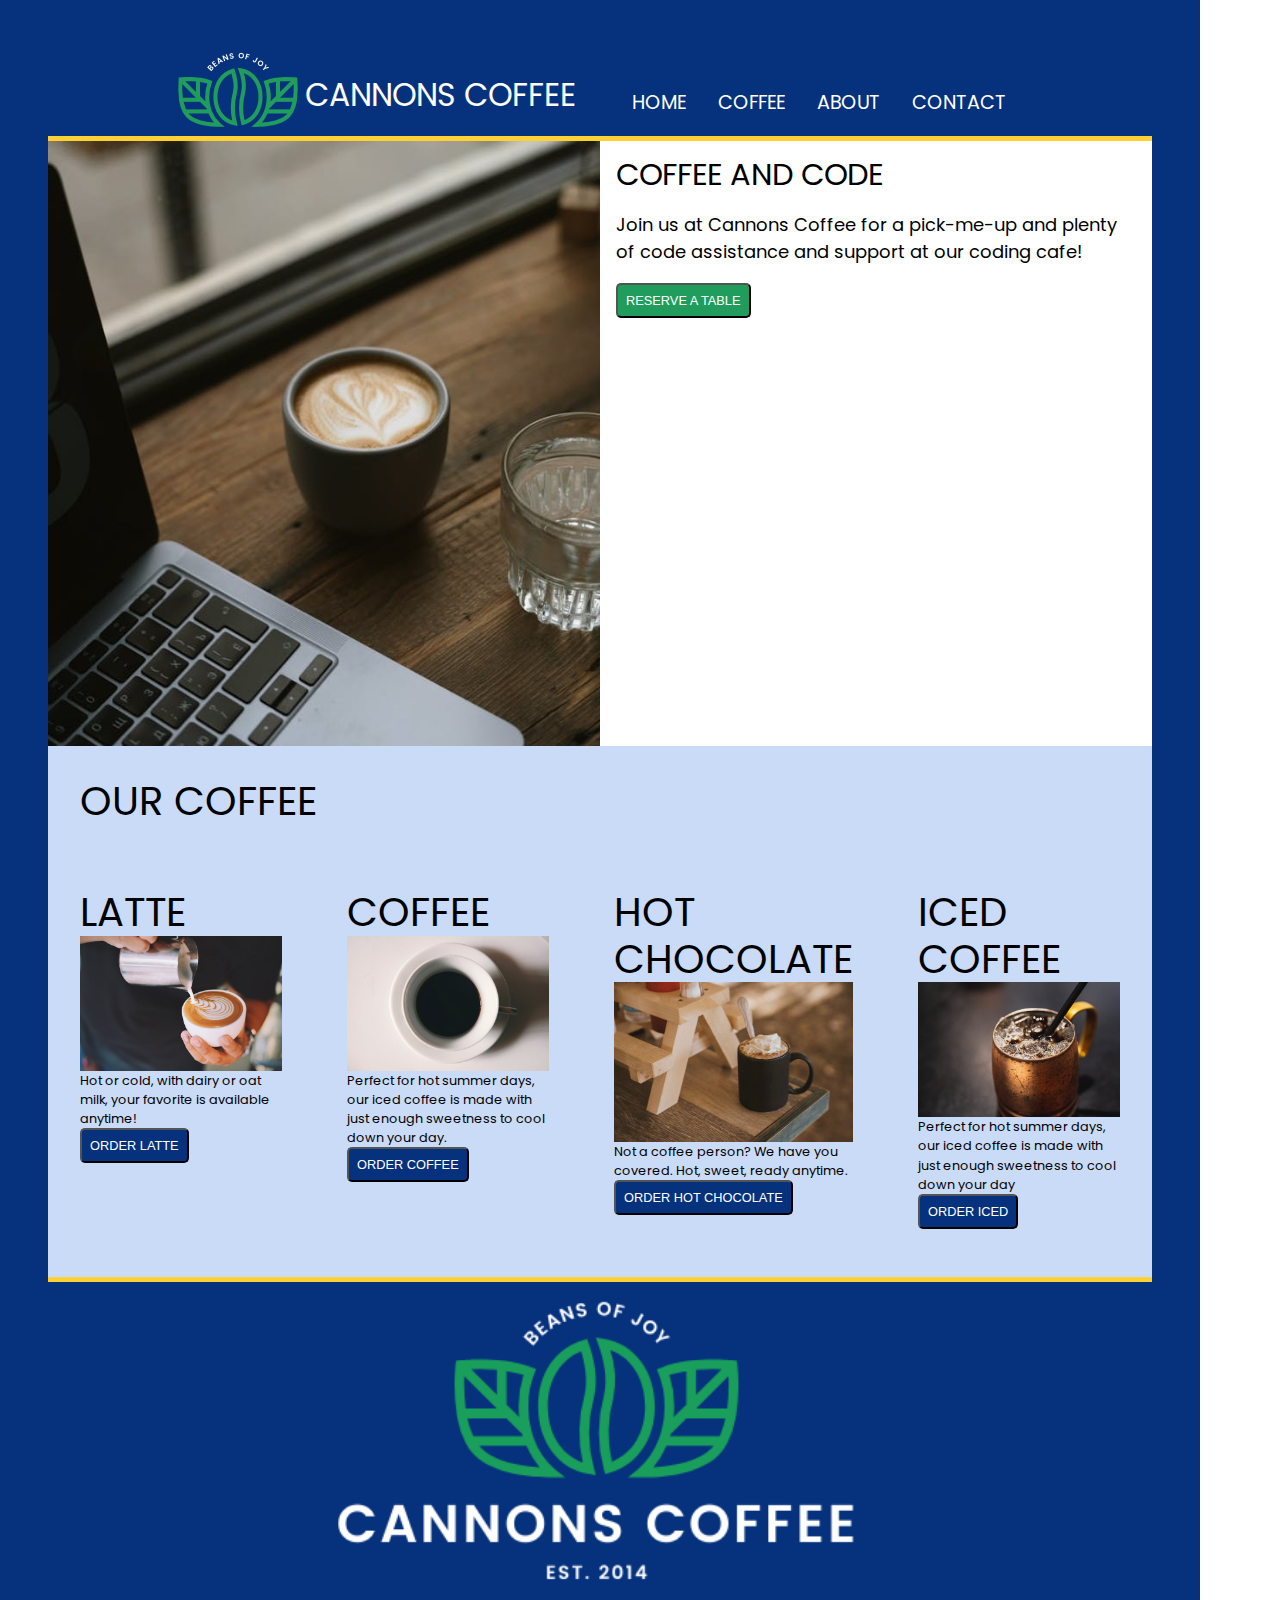
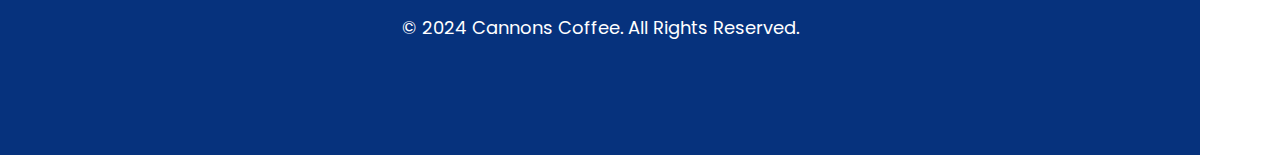
==== index.html @ 7f1a0e30 "initial commit" ====
<html lang="en">
  <head>
    <meta charset="UTF-8" />
    <meta content="width=device-width, initial-scale=1" name="viewport" />
    <title>Cannons Coffee homepage</title>
    <link rel="stylesheet" href="css/styles.css" />
  </head>
  <body>
    <div class="wrapper">
      <header>
        <div class="navbar">
          <div class="branding">
            <img
              src="images/logo-nav.png"
              alt="Cannons Coffee Logo, Beans of Joy"
            />
            <h1>Cannons Coffee</h1>
          </div>
          <div class="links">
            <nav>
              <ul>
                <li><a href="index.html">Home</a></li>
                <li><a href="latte.html">Coffee</a></li>
                <li>
                  <a href="https://www.manhattanvillecoffee.com">About</a>
                </li>
                <li><a href="mailto:anthonymstowers@gmail.com">Contact</a></li>
              </ul>
            </nav>
          </div>
        </div>
      </header>

      <main>
        <div class="card1">
          <img
            src="images/coffee-computer.jpg"
            alt="Laptop with a cup of coffee and a glass of water"
          />
          <div class="content">
            <h2>Coffee and Code</h2>
            <p>
              Join us at Cannons Coffee for a pick-me-up and plenty of code
              assistance and support at our coding cafe!
            </p>
            <button><a href="">Reserve a table</a></button>
          </div>
        </div>
        <h2 class="title">Our Coffee</h2>
        <div class="container">
          <div class="card card2">
            <h2>Latte</h2>
            <img src="images/latte.jpg" alt="Latte in a cup" />

            <p>
              Hot or cold, with dairy or oat milk, your favorite is available
              anytime!
            </p>
            <button><a href="">Order Latte</a></button>
          </div>
          <div class="card card3">
            <h2>Coffee</h2>
            <img src="images/coffee.jpg" alt="Coffee in a cup" />
            <p>
              Perfect for hot summer days, our iced coffee is made with just
              enough sweetness to cool down your day.
            </p>
            <button><a href="">Order Coffee</a></button>
          </div>
          <div class="card card4">
            <h2>Hot Chocolate</h2>
            <img
              src="images/hotchoc.jpg"
              alt="Hot chocolate in a cup with whipped cream"
            />

            <p>
              Not a coffee person? We have you covered. Hot, sweet, ready
              anytime.
            </p>
            <button><a href="">Order Hot Chocolate</a></button>
          </div>
          <div class="card card5">
            <h2>Iced Coffee</h2>
            <img src="images/iced.jpg " alt="Iced tea in a mug with a straw " />
            <p>
              Perfect for hot summer days, our iced coffee is made with just
              enough sweetness to cool down your day
            </p>
            <button><a href="">Order Iced</a></button>
          </div>
        </div>
      </main>
      <footer>
        <img
          src="images/logo-footer.png"
          alt="Cannons Coffee, Beans of Joy! Est. 2014"
        />
        <p>&copy; 2024 Cannons Coffee. All Rights Reserved.</p>
      </footer>
    </div>
  </body>
</html>
---- css/styles.css ----
@import url('https://fonts.googleapis.com/css2?family=Poppins:ital,wght@0,100;0,200;0,300;0,400;0,500;0,600;0,700;0,800;0,900;1,100;1,200;1,300;1,400;1,500;1,600;1,700;1,800;1,900&display=swap');

:root {  
    --black: #00000;
    --catalina: #06327d;
    --bluetiful: #2b70e4;
    --vegan: #209d5c;
    --sunglow: #ffd034;
    --white: #ffffff;
    --light-blue: #cadbf8;
  }

  .wrapper {
    max-width:1200px;

  /*for some reason, unless I remove the instructed padding, 
  the background colors of each element don't extend all the way
  to the edges of the page this site:
  (https://stackoverflow.com/questions/31733626/css-background-colour-not-extending-to-the-edge-of-the-screen) 
  instructed me to remove padding to solve */
    padding:0;
    margin:0p;
  }
  
  html {
    box-sizing: border-box;
  }
  
  *,
  *:before,
  *:after {
    box-sizing: inherit;
  }
  
  body {
    font-family: "Poppins", sans-serif;
    font-size: 1.125rem;
    line-height: 1.5;
    margin:0 auto;
  }
  
  main{
    padding:0;
    margin 0 auto;
  }
  
  h1, h2, button a, nav ul{
    text-transform:uppercase;
    font-weight:normal;
  }

  h1{
    
    font-size:3.5vh;
    line-height:1.1667;
    margin: 0 auto;
    max-width: 100%;
    padding-top:1.8rem;
    padding-left:.4rem;
    color:var(--white);
  }

  h2{
    font-size:2.5rem;
    line-height:1.1667;
    margin: 0;
  }
  
  h3{
    font-size:1.75rem;
    line-height:1.1667;
  }

  .title{
    background-color:var(--light-blue);
    padding:2rem;
  }
  /*Set up a horizontal responsive navbar. Style it any way you like.*/
  ul {
    display: flex;
    flex-flow: row wrap;
    justify-content: center;
    align-items: flex-end;
    overflow: hidden;
     list-style: none;
  }

  .navbar {
    display: flex;
    flex-flow: row wrap;
    justify-content: center;
    align-items: flex-end;
  }
  .branding {
    display:grid; 
    grid-template-columns: auto auto;
  }

  .navbar a {
    text-decoration: none;
    color: var(--white);
  }


  nav a {
    color: var();
    text-align: center;
    padding: 1rem;
    text-decoration: none;
    font-size: 1.2rem;
  }
  
  nav a:hover {
    color: var(--sunglow);
  }
  
  nav a.active {
    background-color: var(--sunglow);
  }
  
  header{
    margin: 0 auto;
    padding: 0;
    border-bottom:5px solid var(--sunglow);
    background-color:var(--catalina);
  }
  
  header img{
    margin:0 auto;
    max-width: 100%;
    margin-bottom:.5rem;
  }
  
  /*body formatting*/
  body img {
    max-width: 100%;
  }
  button {
    padding: 0.5rem;
    margin-bottom:1rem;
    border-radius: 5px;
    color: white;
    text-decoration: none;
    font-size: 0.8rem;
    background-color:var(--catalina);
  }
  
  button a{
    text-decoration:none;
    color:var(--white);
    text-transform:uppercase;
  }
  button:hover {
    background-color: var(--sunglow);

  }

  button:hover a{
    color: var(--catalina);
  }

  .card1 button:hover,  .card1 button:hover a{
    background-color:var(--catalina);
    color:var(--sunglow);
  }


  h1{
    color: var(--white);
  }
  
  .container {
    display: grid;
    grid-template-columns: fr;
    grid-template-rows: fr fr fr fr;
    background-color: var(--light-blue);
  }
  
  footer{
    color:white;
    margin:0 auto;
    padding:0;
    border-top: 5px solid var(--sunglow);
    border-bottom:3rem solid var(--catalina);
    text-align:center;
    background-color: var(--catalina);

  }

  footer img{
    width:50%;
  }
  .card {
    gap: 1rem;
    background-color: var(--light-blue);
    padding: 2rem;
    margin: 0 auto;
  }

  .card1 {
    display:grid;
    grid-template-columns:1fr 1fr;
    grid-column: 1/3;
    background-color:var(--white);
  }


  .card1 h2{
    font-size:3.4vh;
    
  }


  .card1 button{
    background-color:var(--vegan)
  }

  .card1 img {
    padding:1rem;
  }

  .content{
    margin:1rem;
  }
  


/*Now let's add the navbar breakpoint*/
@media screen and (max-width: 600px) {
  nav {
    justify-content:center;
  }
}
/* for grid mobile dimensions are the default */
  /*from 550px - 699px - display with 2 cards 
  per row At tablet dimensions*/
  
  @media screen and (min-width: 550px) {
    .card1 img{
      padding:0;
    }

    .container{
      grid-template-columns: 1fr 1fr;
      gap: 0.5rem;
      background-color:var(--light-blue);
    }
  .latte{
    padding:0;
    margin:0;
  }
  }
  /*
  - At desktop dimensions, the cards are 4 across */

  @media screen and (min-width: 900px) {
    .card img, {
      width:150px;
      margin: 0;
      padding:0;
      border-radius:.1rem;
    }

    .latte{
      width:100%;
      padding:0;
    }
  
    .card p{
      font-size:.8rem;
      margin: 0;
      padding:0;
    }
    .wrapper{
      border:3rem solid var(--catalina);
    }
    .container{
     grid-template-columns: 1fr 1fr 1fr 1fr;
     gap: 1px;
     margin: 0;
     padding:0;
     }

    
     }
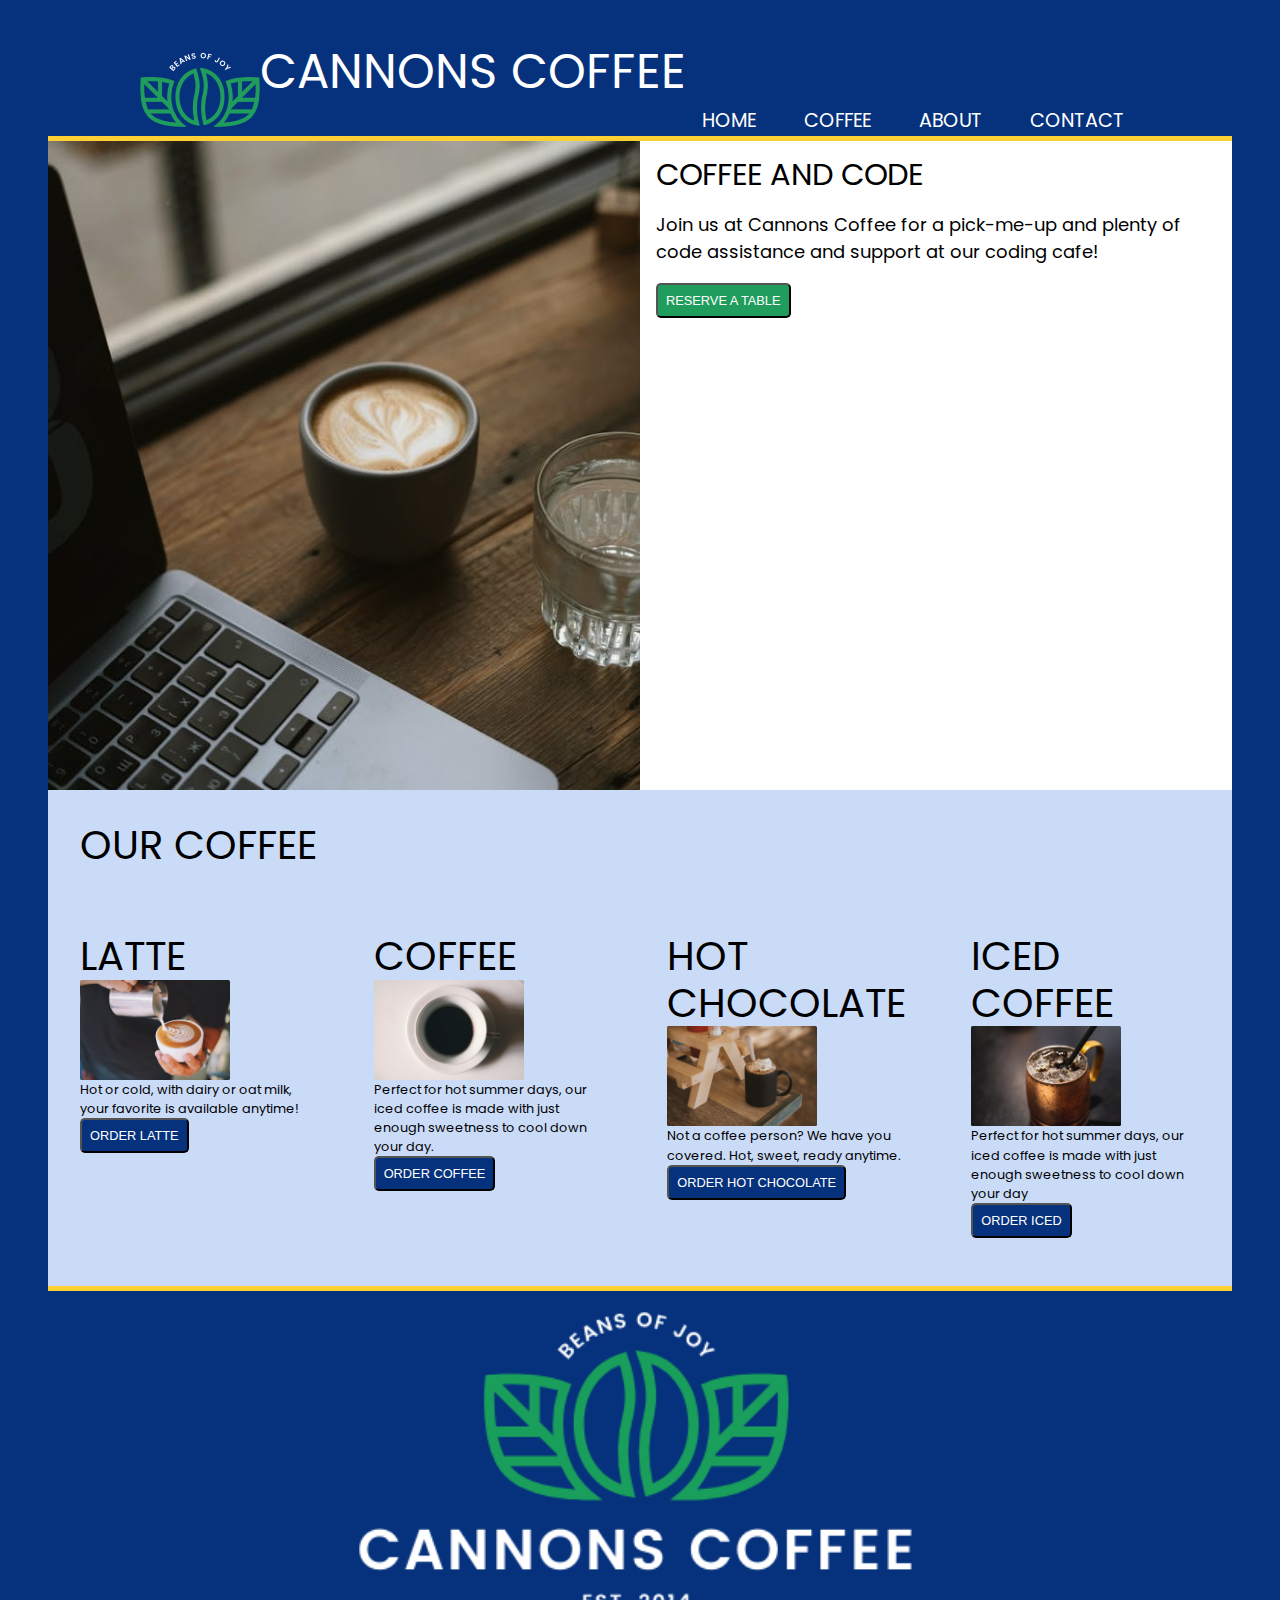
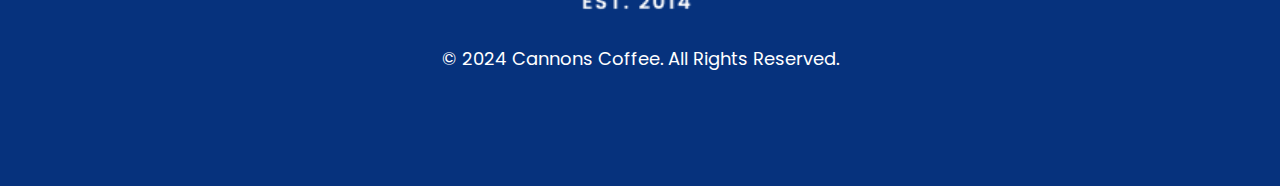
==== commit 5693caaa: "troubleshooting hamburger" ====
--- a/index.html
+++ b/index.html
@@ -18,7 +18,30 @@
           </div>
           <div class="links">
             <nav>
-              <ul>
+              <button id="burger-button">
+                <svg
+                  id="menu-open"
+                  class="visible"
+                  xmlns="http://www.w3.org/2000/svg"
+                  viewBox="0 0 448 512"
+                >
+                  <!--!Font Awesome Free 6.7.1 by @fontawesome - https://fontawesome.com License - https://fontawesome.com/license/free Copyright 2024 Fonticons, Inc.-->
+                  <path
+                    d="M0 96C0 78.3 14.3 64 32 64l384 0c17.7 0 32 14.3 32 32s-14.3 32-32 32L32 128C14.3 128 0 113.7 0 96zM0 256c0-17.7 14.3-32 32-32l384 0c17.7 0 32 14.3 32 32s-14.3 32-32 32L32 288c-17.7 0-32-14.3-32-32zM448 416c0 17.7-14.3 32-32 32L32 448c-17.7 0-32-14.3-32-32s14.3-32 32-32l384 0c17.7 0 32 14.3 32 32z"
+                  />
+                </svg>
+                <svg
+                  id="menu-closed"
+                  xmlns="http://www.w3.org/2000/svg"
+                  viewBox="0 0 384 512"
+                >
+                  <!--!Font Awesome Free 6.7.1 by @fontawesome - https://fontawesome.com License - https://fontawesome.com/license/free Copyright 2024 Fonticons, Inc.-->
+                  <path
+                    d="M342.6 150.6c12.5-12.5 12.5-32.8 0-45.3s-32.8-12.5-45.3 0L192 210.7 86.6 105.4c-12.5-12.5-32.8-12.5-45.3 0s-12.5 32.8 0 45.3L146.7 256 41.4 361.4c-12.5 12.5-12.5 32.8 0 45.3s32.8 12.5 45.3 0L192 301.3 297.4 406.6c12.5 12.5 32.8 12.5 45.3 0s12.5-32.8 0-45.3L237.3 256 342.6 150.6z"
+                  />
+                </svg>
+              </button>
+              <ul class="navbar">
                 <li><a href="index.html">Home</a></li>
                 <li><a href="latte.html">Coffee</a></li>
                 <li>
@@ -99,5 +122,6 @@
         <p>&copy; 2024 Cannons Coffee. All Rights Reserved.</p>
       </footer>
     </div>
+    <script src="js/hamburger.js"></script>
   </body>
 </html>
--- a/css/styles.css
+++ b/css/styles.css
@@ -1,288 +1,336 @@
-
-@import url('https://fonts.googleapis.com/css2?family=Poppins:ital,wght@0,100;0,200;0,300;0,400;0,500;0,600;0,700;0,800;0,900;1,100;1,200;1,300;1,400;1,500;1,600;1,700;1,800;1,900&display=swap');
-
-:root {  
-    --black: #00000;
-    --catalina: #06327d;
-    --bluetiful: #2b70e4;
-    --vegan: #209d5c;
-    --sunglow: #ffd034;
-    --white: #ffffff;
-    --light-blue: #cadbf8;
-  }
-
-  .wrapper {
-    max-width:1200px;
-
+@import url("https://fonts.googleapis.com/css2?family=Poppins:ital,wght@0,100;0,200;0,300;0,400;0,500;0,600;0,700;0,800;0,900;1,100;1,200;1,300;1,400;1,500;1,600;1,700;1,800;1,900&display=swap");
+
+:root {
+  --black: #00000;
+  --catalina: #06327d;
+  --bluetiful: #2b70e4;
+  --vegan: #209d5c;
+  --sunglow: #ffd034;
+  --white: #ffffff;
+  --light-blue: #cadbf8;
+}
+
+.wrapper {
   /*for some reason, unless I remove the instructed padding, 
   the background colors of each element don't extend all the way
   to the edges of the page this site:
   (https://stackoverflow.com/questions/31733626/css-background-colour-not-extending-to-the-edge-of-the-screen) 
   instructed me to remove padding to solve */
-    padding:0;
-    margin:0p;
-  }
-  
-  html {
-    box-sizing: border-box;
-  }
-  
-  *,
-  *:before,
-  *:after {
-    box-sizing: inherit;
-  }
-  
-  body {
-    font-family: "Poppins", sans-serif;
-    font-size: 1.125rem;
-    line-height: 1.5;
-    margin:0 auto;
-  }
-  
-  main{
-    padding:0;
-    margin 0 auto;
-  }
-  
-  h1, h2, button a, nav ul{
-    text-transform:uppercase;
-    font-weight:normal;
-  }
-
-  h1{
-    
-    font-size:3.5vh;
-    line-height:1.1667;
-    margin: 0 auto;
-    max-width: 100%;
-    padding-top:1.8rem;
-    padding-left:.4rem;
-    color:var(--white);
-  }
-
-  h2{
-    font-size:2.5rem;
-    line-height:1.1667;
-    margin: 0;
-  }
-  
-  h3{
-    font-size:1.75rem;
-    line-height:1.1667;
-  }
-
-  .title{
-    background-color:var(--light-blue);
-    padding:2rem;
-  }
-  /*Set up a horizontal responsive navbar. Style it any way you like.*/
-  ul {
-    display: flex;
-    flex-flow: row wrap;
-    justify-content: center;
-    align-items: flex-end;
-    overflow: hidden;
-     list-style: none;
-  }
-
-  .navbar {
-    display: flex;
-    flex-flow: row wrap;
-    justify-content: center;
-    align-items: flex-end;
-  }
-  .branding {
-    display:grid; 
-    grid-template-columns: auto auto;
-  }
-
-  .navbar a {
-    text-decoration: none;
-    color: var(--white);
-  }
-
-
-  nav a {
-    color: var();
-    text-align: center;
+  padding: 0;
+  margin: 0p;
+}
+
+html {
+  box-sizing: border-box;
+}
+
+*,
+*:before,
+*:after {
+  box-sizing: inherit;
+}
+
+body {
+  font-family: "Poppins", sans-serif;
+  font-size: 1.125rem;
+  line-height: 1.5;
+  background-color: var(--catalina);
+  margin: 0 auto;
+}
+
+main {
+  padding: 0;
+  margin: 0 auto;
+}
+
+h1,
+h2,
+button a,
+nav ul {
+  text-transform: uppercase;
+  font-weight: normal;
+}
+
+h1 {
+  font-size: 3.5vh;
+  line-height: 1.1667;
+  margin: 0 auto;
+  max-width: 100%;
+  padding-top: 1.8rem;
+  padding-left: 0.4rem;
+  color: var(--white);
+}
+
+h2 {
+  font-size: 2.5rem;
+  line-height: 1.1667;
+  margin: 0;
+}
+
+h3 {
+  font-size: 1.75rem;
+  line-height: 1.1667;
+}
+
+.title {
+  background-color: var(--light-blue);
+  padding: 2rem;
+}
+/*Set up a horizontal responsive navbar. Style it any way you like.*/
+nav ul {
+  list-style-type: none;
+  display: flex;
+  flex-flow: row wrap;
+  gap: 1rem;
+  margin: 0;
+  padding: 0;
+  align-items: flex-end;
+  justify-content: center;
+}
+
+.navbar {
+  display: flex;
+  flex-flow: row wrap;
+  justify-content: center;
+  align-items: flex-end;
+}
+.branding {
+  display: grid;
+  grid-template-columns: auto auto;
+}
+
+.navbar a {
+  text-decoration: none;
+  color: var(--white);
+}
+
+nav a {
+  color: var();
+  text-align: center;
+  padding: 1rem;
+  text-decoration: none;
+  font-size: 1.2rem;
+}
+
+nav a:hover {
+  color: var(--sunglow);
+}
+
+nav a.active {
+  background-color: var(--sunglow);
+}
+
+header {
+  margin: 0 auto;
+  padding: 0;
+  border-bottom: 5px solid var(--sunglow);
+  background-color: var(--catalina);
+}
+
+header img {
+  margin: 0 auto;
+  max-width: 100%;
+  margin-bottom: 0.5rem;
+}
+
+/*body formatting*/
+body img {
+  max-width: 100%;
+}
+button {
+  padding: 0.5rem;
+  margin-bottom: 1rem;
+  border-radius: 5px;
+  color: white;
+  text-decoration: none;
+  font-size: 0.8rem;
+  background-color: var(--catalina);
+}
+
+button a {
+  text-decoration: none;
+  color: var(--white);
+  text-transform: uppercase;
+}
+button:hover {
+  background-color: var(--sunglow);
+}
+
+button:hover a {
+  color: var(--catalina);
+}
+
+.card1 button:hover,
+.card1 button:hover a {
+  background-color: var(--catalina);
+  color: var(--sunglow);
+}
+
+h1 {
+  color: var(--white);
+  font-size: 3rem;
+  line-height: 1;
+  margin: 0;
+  padding: 0;
+  display: inline-block;
+  text-align: center;
+}
+
+.container {
+  display: grid;
+  grid-template-columns: fr;
+  grid-template-rows: fr fr fr fr;
+  background-color: var(--light-blue);
+}
+
+footer {
+  color: white;
+  margin: 0 auto;
+  padding: 0;
+  border-top: 5px solid var(--sunglow);
+  border-bottom: 3rem solid var(--catalina);
+  text-align: center;
+  background-color: var(--catalina);
+}
+
+footer img {
+  width: 50%;
+}
+.card {
+  gap: 1rem;
+  background-color: var(--light-blue);
+  padding: 2rem;
+  margin: 0 auto;
+}
+
+.card1 {
+  display: grid;
+  grid-template-columns: 1fr 1fr;
+  grid-column: 1/3;
+  background-color: var(--white);
+}
+
+.card1 h2 {
+  font-size: 3.4vh;
+}
+
+.card1 button {
+  background-color: var(--vegan);
+}
+
+.card1 img {
+  padding: 1rem;
+}
+
+.content {
+  margin: 1rem;
+}
+
+/*hiding the burger button so it can be enabled ONLY in mobile*/
+#burger-button {
+  display: none;
+  color: var(--sunglow);
+  background-color: transparent;
+  border: none;
+  cursor: pointer;
+  padding: 0;
+  margin: 1rem auto;
+}
+
+#menu-open,
+#menu-closed {
+  width: 2rem;
+  height: 2rem;
+  fill: var(--sunglow);
+}
+
+#menu-closed {
+  display: none;
+}
+
+@media screen and (max-width: 400px) {
+  #burger-button {
+    display: block;
+    margin: 1rem auto;
+  }
+
+  nav ul {
+    display: none;
+    flex-direction: column;
+    position: absolute;
+    top: 100%;
+    left: 0;
+    right: 0;
+    background-color: var(--catalina);
     padding: 1rem;
-    text-decoration: none;
-    font-size: 1.2rem;
-  }
-  
-  nav a:hover {
-    color: var(--sunglow);
-  }
-  
-  nav a.active {
-    background-color: var(--sunglow);
-  }
-  
-  header{
-    margin: 0 auto;
-    padding: 0;
-    border-bottom:5px solid var(--sunglow);
-    background-color:var(--catalina);
-  }
-  
-  header img{
-    margin:0 auto;
-    max-width: 100%;
-    margin-bottom:.5rem;
-  }
-  
-  /*body formatting*/
-  body img {
-    max-width: 100%;
-  }
-  button {
-    padding: 0.5rem;
-    margin-bottom:1rem;
-    border-radius: 5px;
-    color: white;
-    text-decoration: none;
-    font-size: 0.8rem;
-    background-color:var(--catalina);
-  }
-  
-  button a{
-    text-decoration:none;
-    color:var(--white);
-    text-transform:uppercase;
-  }
-  button:hover {
-    background-color: var(--sunglow);
-
-  }
-
-  button:hover a{
-    color: var(--catalina);
-  }
-
-  .card1 button:hover,  .card1 button:hover a{
-    background-color:var(--catalina);
-    color:var(--sunglow);
-  }
-
-
-  h1{
-    color: var(--white);
-  }
-  
-  .container {
-    display: grid;
-    grid-template-columns: fr;
-    grid-template-rows: fr fr fr fr;
-    background-color: var(--light-blue);
-  }
-  
-  footer{
-    color:white;
-    margin:0 auto;
-    padding:0;
-    border-top: 5px solid var(--sunglow);
-    border-bottom:3rem solid var(--catalina);
-    text-align:center;
-    background-color: var(--catalina);
-
-  }
-
-  footer img{
-    width:50%;
-  }
-  .card {
-    gap: 1rem;
-    background-color: var(--light-blue);
-    padding: 2rem;
-    margin: 0 auto;
-  }
-
-  .card1 {
-    display:grid;
-    grid-template-columns:1fr 1fr;
-    grid-column: 1/3;
-    background-color:var(--white);
-  }
-
-
-  .card1 h2{
-    font-size:3.4vh;
-    
-  }
-
-
-  .card1 button{
-    background-color:var(--vegan)
-  }
-
-  .card1 img {
-    padding:1rem;
-  }
-
-  .content{
-    margin:1rem;
-  }
-  
-
+  }
+
+  nav ul.visible {
+    display: flex !important;
+    z-index: 1000;
+  }
+
+  #menu-open.visible,
+  #menu-closed.visible {
+    display: block;
+  }
+
+  #menu-open:not(.visible),
+  #menu-closed:not(.visible) {
+    display: none;
+  }
+}
 
 /*Now let's add the navbar breakpoint*/
+
 @media screen and (max-width: 600px) {
   nav {
-    justify-content:center;
-  }
-}
-/* for grid mobile dimensions are the default */
-  /*from 550px - 699px - display with 2 cards 
-  per row At tablet dimensions*/
-  
-  @media screen and (min-width: 550px) {
-    .card1 img{
-      padding:0;
-    }
-
-    .container{
-      grid-template-columns: 1fr 1fr;
-      gap: 0.5rem;
-      background-color:var(--light-blue);
-    }
-  .latte{
-    padding:0;
-    margin:0;
-  }
-  }
-  /*
-  - At desktop dimensions, the cards are 4 across */
-
-  @media screen and (min-width: 900px) {
-    .card img, {
-      width:150px;
-      margin: 0;
-      padding:0;
-      border-radius:.1rem;
-    }
-
-    .latte{
-      width:100%;
-      padding:0;
-    }
-  
-    .card p{
-      font-size:.8rem;
-      margin: 0;
-      padding:0;
-    }
-    .wrapper{
-      border:3rem solid var(--catalina);
-    }
-    .container{
-     grid-template-columns: 1fr 1fr 1fr 1fr;
-     gap: 1px;
-     margin: 0;
-     padding:0;
-     }
-
-    
-     }
-   
-   +    display: flex;
+    justify-content: center;
+  }
+}
+
+@media screen and (min-width: 550px) {
+  .card1 img {
+    padding: 0;
+  }
+
+  .container {
+    grid-template-columns: 1fr 1fr;
+    gap: 0.5rem;
+    background-color: var(--light-blue);
+  }
+  .latte {
+    padding: 0;
+    margin: 0;
+  }
+}
+
+@media screen and (min-width: 900px) {
+  .card img {
+    width: 150px;
+    margin: 0;
+    padding: 0;
+    border-radius: 0.1rem;
+  }
+
+  .latte {
+    width: 100%;
+    padding: 0;
+  }
+
+  .card p {
+    font-size: 0.8rem;
+    margin: 0;
+    padding: 0;
+  }
+  .wrapper {
+    border: 3rem solid var(--catalina);
+  }
+  .container {
+    grid-template-columns: 1fr 1fr 1fr 1fr;
+    gap: 1px;
+    margin: 0;
+    padding: 0;
+  }
+}
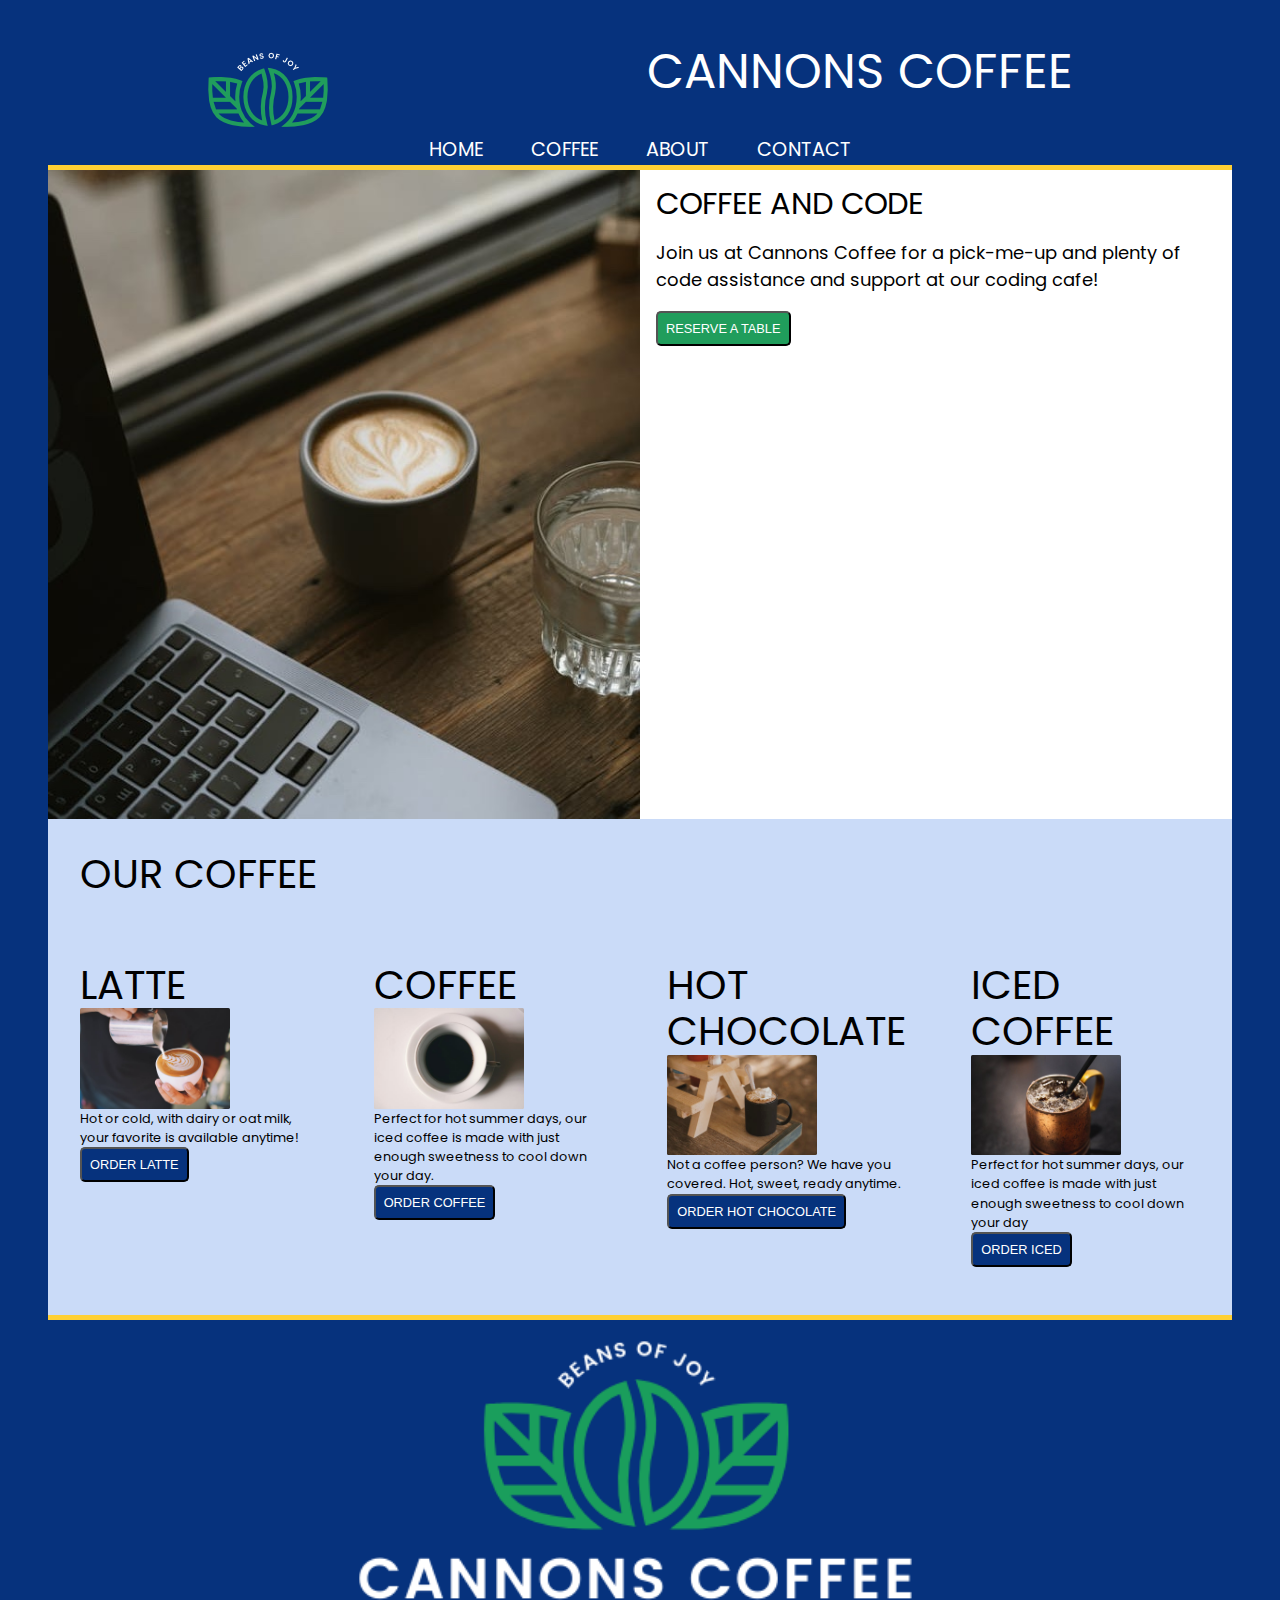
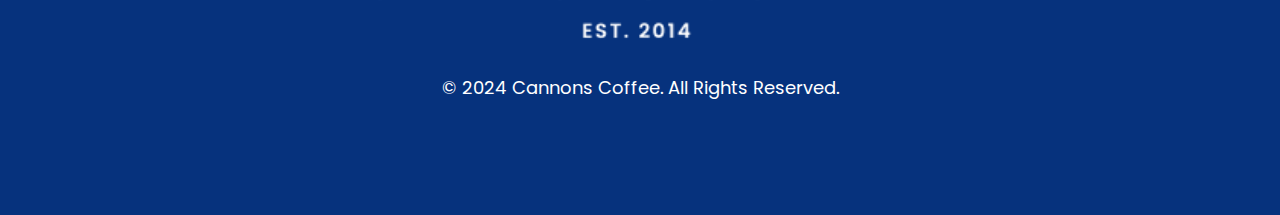
==== commit 4f8c51e3: "updating hamburger" ====
--- a/index.html
+++ b/index.html
@@ -41,7 +41,7 @@
                   />
                 </svg>
               </button>
-              <ul class="navbar">
+              <ul id="navbar">
                 <li><a href="index.html">Home</a></li>
                 <li><a href="latte.html">Coffee</a></li>
                 <li>
--- a/css/styles.css
+++ b/css/styles.css
@@ -88,7 +88,7 @@
   justify-content: center;
 }
 
-.navbar {
+#navbar {
   display: flex;
   flex-flow: row wrap;
   justify-content: center;
@@ -99,12 +99,12 @@
   grid-template-columns: auto auto;
 }
 
-.navbar a {
+#navbar a {
   text-decoration: none;
   color: var(--white);
 }
 
-nav a {
+#navbar a {
   color: var();
   text-align: center;
   padding: 1rem;
@@ -254,20 +254,12 @@
     margin: 1rem auto;
   }
 
-  nav ul {
+  #navbar {
     display: none;
-    flex-direction: column;
-    position: absolute;
-    top: 100%;
-    left: 0;
-    right: 0;
-    background-color: var(--catalina);
-    padding: 1rem;
-  }
-
-  nav ul.visible {
-    display: flex !important;
-    z-index: 1000;
+  }
+
+  #navbar.visible {
+    display: block;
   }
 
   #menu-open.visible,
@@ -284,8 +276,7 @@
 /*Now let's add the navbar breakpoint*/
 
 @media screen and (max-width: 600px) {
-  nav {
-    display: flex;
+  #navbar {
     justify-content: center;
   }
 }
